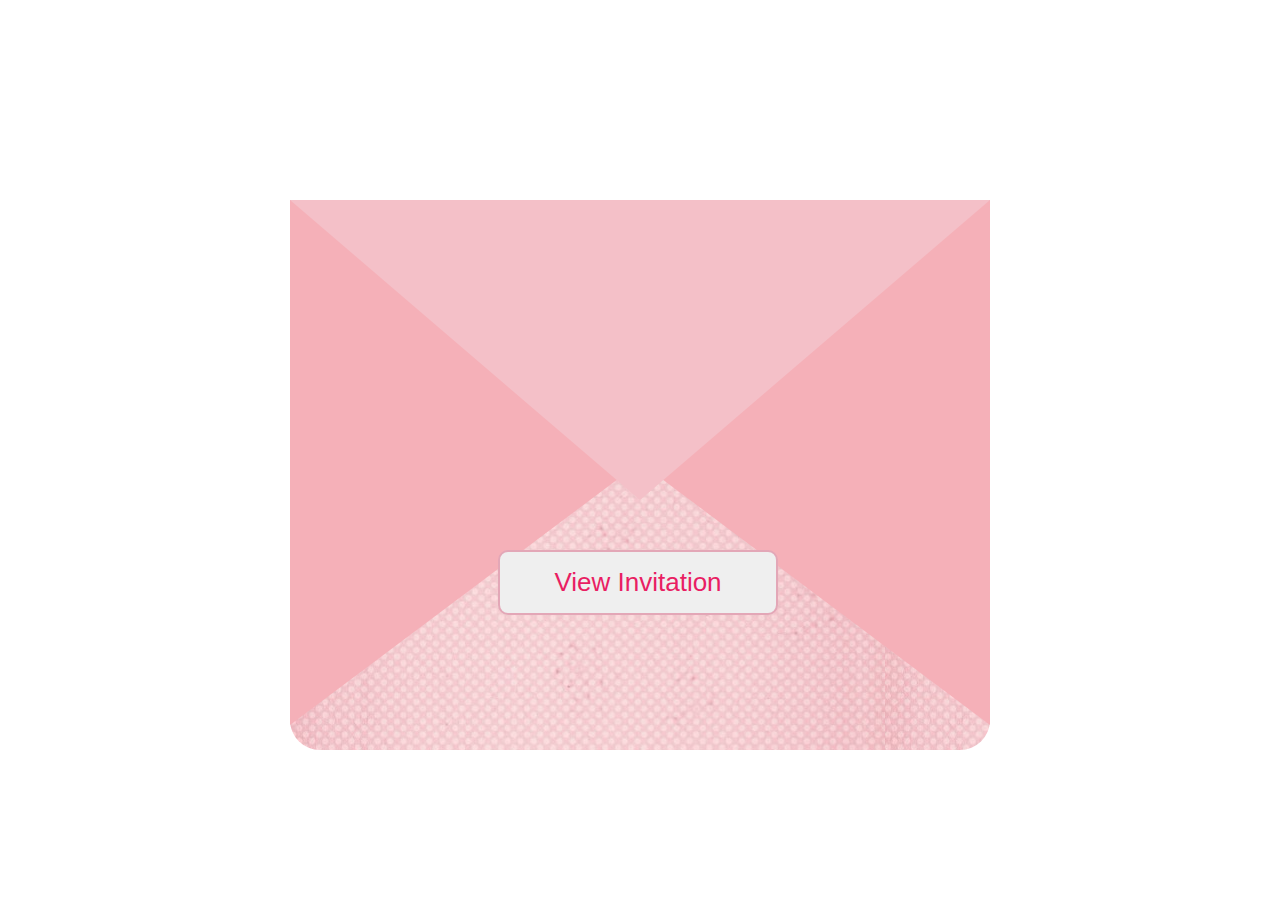
==== index.html @ b22645e7 "Rename baby.html to index.html" ====
<!DOCTYPE html>
<html>

<head>
    <meta charset="utf-8">
    <meta http-equiv="X-UA-Compatible" content="IE=edge">
    <title>Emily Sofia Baby Shower</title>
    <meta name="description" content="">
    <meta name="viewport" content="width=device-width, initial-scale=1">
    <script type="text/javascript" src="baby.js"></script>
    <link rel="stylesheet" href="baby.css">
    <link rel="icon" type="image/x-icon" href="flowers.jpg">

</head>

<body>
    <div class="frame">
        <button id="button_open_envelope" style="text-align: center;">
            View Invitation
        </button>
        <div class="message" style="text-align: center;">
            <div class="text">
                <h1>Emily Sofia's <br> Baby Shower</h1>
                <p>237 Shakespeare Dr, Morrisville, NC 27560</p>
                <p>April 20th | 11:00am</p>
                <p>
                    <a href="https://forms.office.com/r/LzM68naaLL">RSVP</a> /
                    <a href="https://www.babylist.com/list/emily-sofia">Baby Registry</a>
                </p>
            </div>
        </div>
        <div class="bottom"></div>
        <div class="left"></div>
        <div class="right"></div>
        <div class="top"></div>
    </div>
    </div>
</body>

</html>
---- baby.css ----
/* STRART HEREEE */

body {
    background-image: url('flowers.jpg');
    background-size: cover;
    background-repeat: no-repeat;
    /* height: 100vh; */
}


/* The Modal (background) */

.modal {
    display: none;
    /* Hidden by default */
    position: fixed;
    /* Stay in place */
    z-index: 1;
    /* Sit on top */
    padding-top: 0px;
    /* Location of the box */
    padding-bottom: 100px;
    left: 0;
    top: 0;
    width: 100%;
    /* Full width */
    height: 100%;
    /* Full height */
    overflow: auto;
    /* Enable scroll if needed */
    background-color: rgb(0, 0, 0);
    /* Fallback color */
    background-color: rgba(0, 0, 0, 0.4);
    /* Black w/ opacity */
}


/* Modal Content */

.modal-content {
    position: relative;
    margin: auto;
    padding: 0;
    width: 80%;
    -webkit-animation-name: animatetop;
    -webkit-animation-duration: 0.4s;
    animation-name: animatetop;
    animation-duration: 0.4s
}


/* Add Animation */

@-webkit-keyframes animatetop {
    from {
        top: -300px;
        opacity: 0
    }
    to {
        top: 0;
        opacity: 1
    }
}

@keyframes animatetop {
    from {
        top: -300px;
        opacity: 0
    }
    to {
        top: 0;
        opacity: 1
    }
}

.frame {
    width: 700px;
    height: 550px;
    margin: 200px auto 0;
    position: relative;
    background: #e3a7b7;
    border-radius: 0 0 40px 40px;
}

#button_open_envelope {
    width: 280px;
    position: absolute;
    z-index: 311;
    top: 350px;
    left: 208px;
    border-radius: 10px;
    font-size: 26px;
    padding: 15px 0;
    border: 2px solid #e3a7b7;
    transition: all .3s ease-in-out;
    color: #e91e63;
}

#button_open_envelope:hover {
    background: #FFf;
    transform: scale(1.1);
    cursor: pointer;
}

.message {
    position: relative;
    padding-top: 3em;
    width: 680px;
    min-height: 450px;
    height: auto;
    background-image: url('flowers1.jpg');
    background-size: cover;
    background-repeat: no-repeat;
    margin: 0 auto;
    top: 25px;
    box-shadow: 0 0 5px 2px #333;
    transition: 2s ease-in-out;
    transition-delay: 1.5s;
    z-index: 300;
}

.text {
    padding: 50px 30px;
    font-size: 20px;
    color: #e91e63;
    h1,
    a {
        color: #a6283a;
    }
}

.left,
.right,
.top {
    width: 0;
    height: 0;
    position: absolute;
    top: 0;
    z-index: 310;
}

.left {
    border-left: 400px solid #f5b0b8;
    border-top: 225px solid transparent;
    border-bottom: 300px solid transparent;
}

.right {
    border-right: 400px solid #f5b0b8;
    border-top: 225px solid transparent;
    border-bottom: 300px solid transparent;
    left: 300px;
}

.top {
    border-right: 350px solid transparent;
    border-top: 300px solid #f4c0c8;
    border-left: 350px solid transparent;
    transition: transform 1s, border 1s, ease-in-out;
    transform-origin: top;
    transform: rotateX(0deg);
    z-index: 500;
}

.bottom {
    width: 700px;
    height: 290px;
    position: absolute;
    /* background: #f59fac; */
    background-image: url('texture.jpg');
    top: 260px;
    border-radius: 0 0 30px 30px;
    /* border-color: black;
    border: 1px;
    border-style: solid; */
    z-index: 310;
}

.open {
    transform-origin: top;
    transform: rotateX(180deg);
    transition: transform .7s, border .7s, z-index .7s ease-in-out;
    border-top: 150px solid #e3a7b7;
    z-index: 200;
}

.pull {
    -webkit-animation: message_animation 2s 1 ease-in-out;
    animation: message_animation 2s 1 ease-in-out;
    -webkit-animation-fill-mode: forwards;
    animation-fill-mode: forwards;
    -webkit-animation-delay: .9s;
    animation-delay: .45s;
    transition: 1.5s;
    transition-delay: 1s;
    z-index: 300;
}

@-webkit-keyframes message_animation {
    0% {
        transform: translatey(0px);
        z-index: 300;
        transition: 1s ease-in-out;
    }
    50% {
        transform: translatey(-340px);
        z-index: 300;
        transition: 1s ease-in-out;
    }
    51% {
        transform: translatey(-340px);
        z-index: 350;
        transition: 1s ease-in-out;
    }
    100% {
        transform: translatey(0px);
        z-index: 350;
        transition: 1s ease-in-out;
    }
}

@keyframes message_animation {
    0% {
        transform: translatey(0px);
        z-index: 300;
        transition: 1s ease-in-out;
    }
    50% {
        transform: translatey(-340px);
        z-index: 300;
        transition: 1s ease-in-out;
    }
    51% {
        transform: translatey(-340px);
        z-index: 350;
        transition: 1s ease-in-out;
    }
    100% {
        transform: translatey(0px);
        z-index: 350;
        transition: 1s ease-in-out;
    }
}
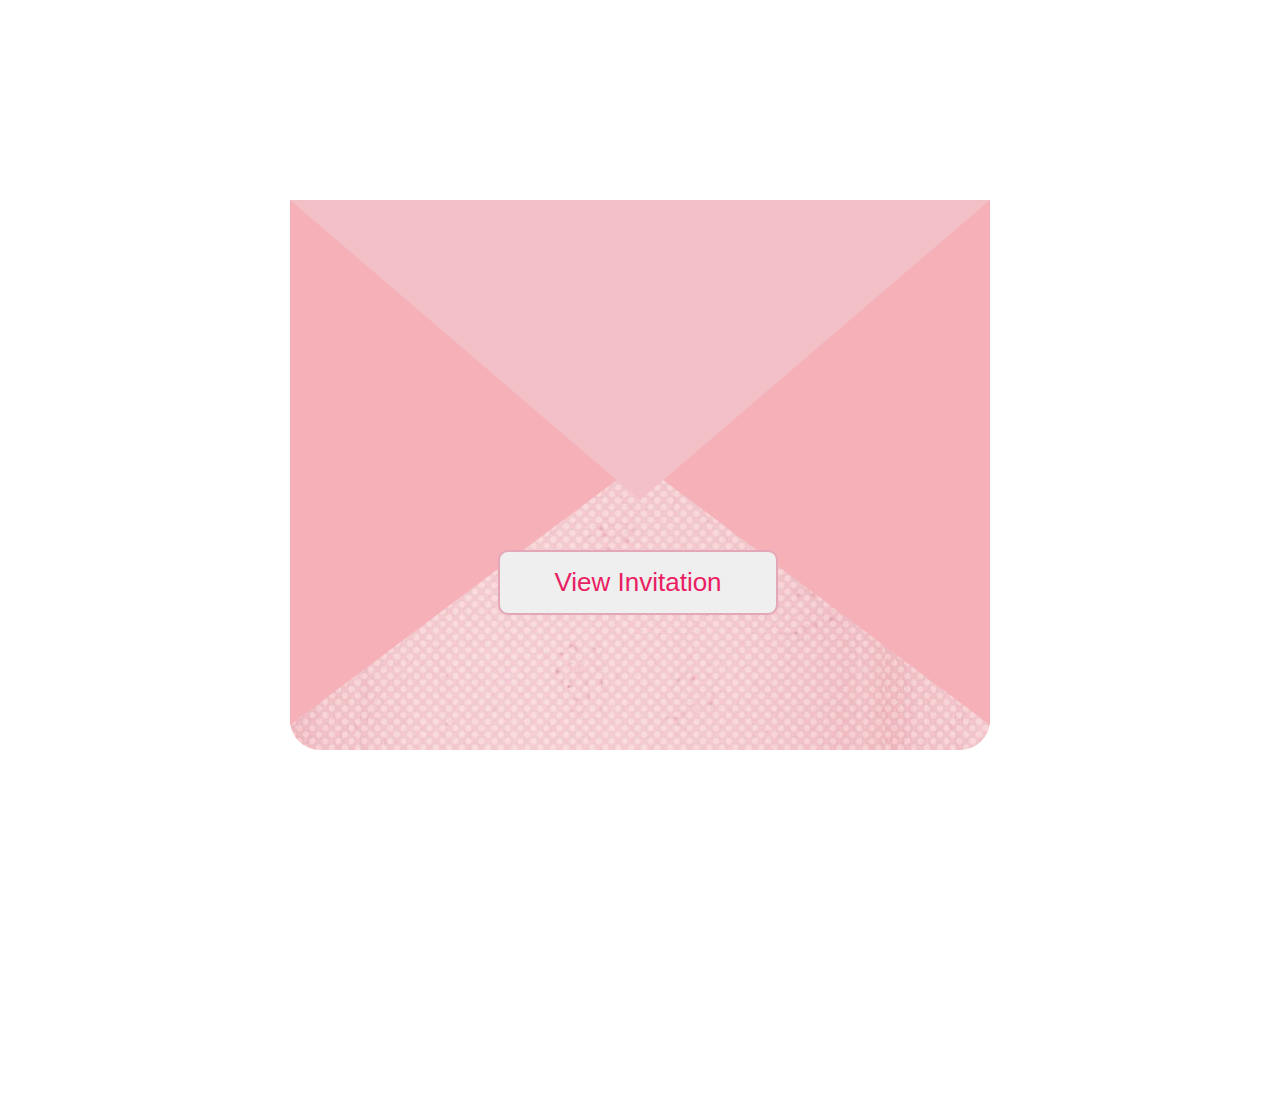
==== commit c91cb78d: "mobile" ====
--- a/index.html
+++ b/index.html
@@ -6,7 +6,7 @@
     <meta http-equiv="X-UA-Compatible" content="IE=edge">
     <title>Emily Sofia Baby Shower</title>
     <meta name="description" content="">
-    <meta name="viewport" content="width=device-width, initial-scale=1">
+    <meta name="viewport" content="width=device-width, initial-scale=1.0">
     <script type="text/javascript" src="baby.js"></script>
     <link rel="stylesheet" href="baby.css">
     <link rel="icon" type="image/x-icon" href="flowers.jpg">
--- a/baby.css
+++ b/baby.css
@@ -1,10 +1,8 @@
-/* STRART HEREEE */
-
 body {
     background-image: url('flowers.jpg');
     background-size: cover;
     background-repeat: no-repeat;
-    /* height: 100vh; */
+    height: 100vh;
 }
 
 
@@ -240,4 +238,57 @@
         z-index: 350;
         transition: 1s ease-in-out;
     }
+}
+
+/* Mobile Media Queries */
+@media only screen and (max-width: 600px) {
+    .modal-content {
+        width: 100%; 
+    }
+    
+    .frame {
+        width: 90%; 
+        margin-top: 100px; 
+    }
+    
+    #button_open_envelope {
+        width: 80%; 
+        left: 10%; 
+    }
+    
+    .message {
+        width: 90%; 
+    }
+    
+    .text {
+        font-size: 16px; 
+    }
+    
+    .left,
+    .right,
+    .bottom {
+        width: 100%;
+    }
+    
+    .left {
+        border-left: 250px solid #f5b0b8;
+        border-top: 250px solid transparent;
+        border-bottom: 250px solid transparent;
+    }
+    .right {
+        border-right: 250px solid #f5b0b8;
+        border-top: 250px solid transparent;
+        border-bottom: 250px solid transparent;
+        left: -250px;
+    }
+
+    .top {
+        border-right: 44vw solid transparent;
+        border-top: 36vh solid #f4c0c8;
+        border-left: 43vw solid transparent;
+        transition: transform 1s, border 1s, ease-in-out;
+        transform-origin: top;
+        transform: rotateX(0deg);
+        z-index: 500;
+    }
 }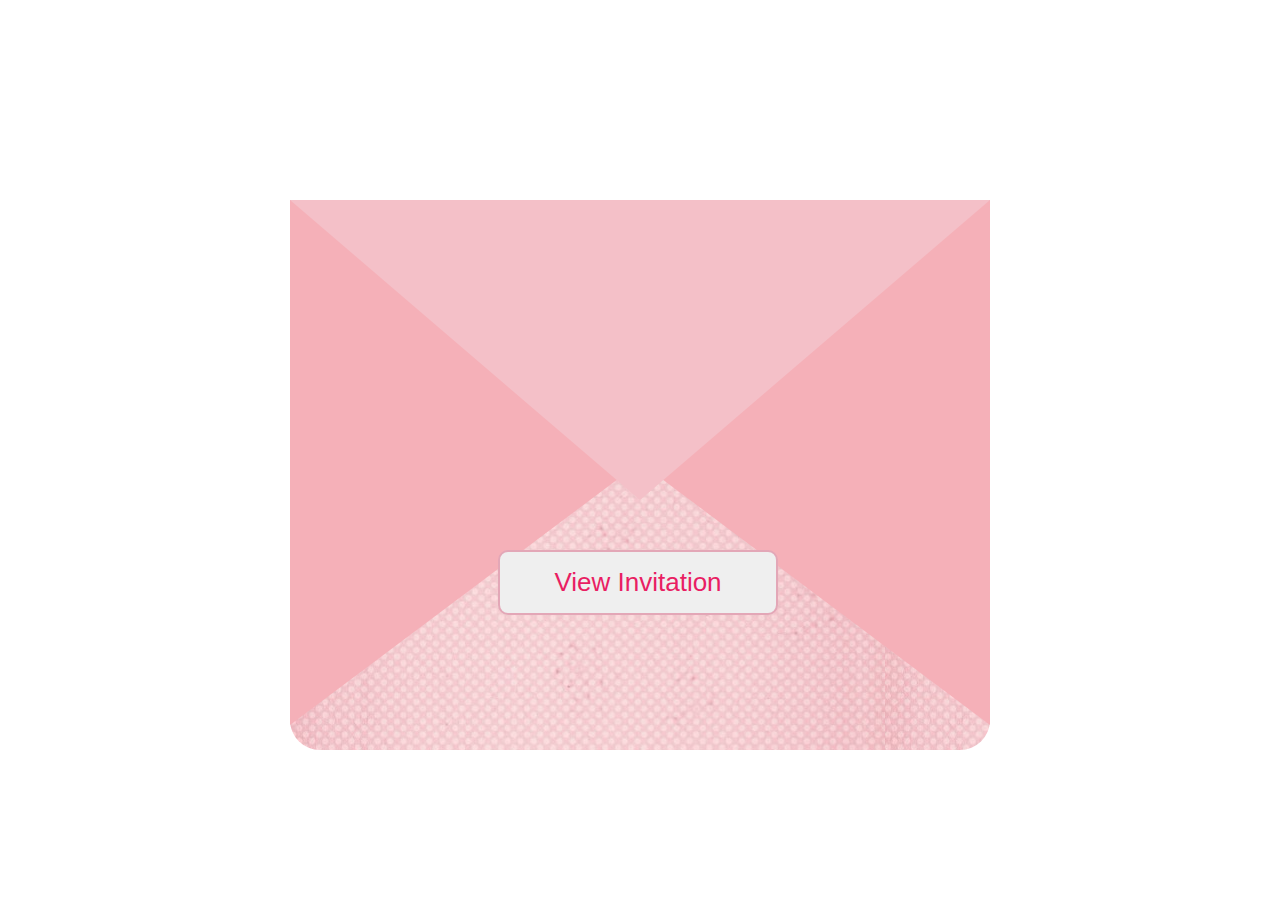
==== commit a1d517f6: "Styles" ====
--- a/index.html
+++ b/index.html
@@ -21,7 +21,7 @@
         <div class="message" style="text-align: center;">
             <div class="text">
                 <h1>Emily Sofia's <br> Baby Shower</h1>
-                <p>237 Shakespeare Dr, Morrisville, NC 27560</p>
+                <p>237 Shakespeare Dr, <br> Morrisville, NC 27560</p>
                 <p>April 20th | 11:00am</p>
                 <p>
                     <a href="https://forms.office.com/r/LzM68naaLL">RSVP</a> /
--- a/baby.css
+++ b/baby.css
@@ -1,8 +1,9 @@
-body {
+html {
     background-image: url('flowers.jpg');
     background-size: cover;
     background-repeat: no-repeat;
-    height: 100vh;
+    /* height: 100vh; */
+    height: -webkit-fill-available;
 }
 
 
@@ -248,47 +249,66 @@
     
     .frame {
         width: 90%; 
-        margin-top: 100px; 
+        /* margin-top: 100px;  */
+        height: 400px;
     }
     
     #button_open_envelope {
         width: 80%; 
         left: 10%; 
+        top: 289px;
     }
     
     .message {
-        width: 90%; 
+        width: 90%;
+        background-size: 396px 488px;
+        background-position: -31px -2px;
+        min-height: 300px;
     }
     
     .text {
         font-size: 16px; 
     }
     
+
     .left,
     .right,
     .bottom {
         width: 100%;
+    
+    }
+
+    .bottom {
+        top: 150px
     }
     
     .left {
         border-left: 250px solid #f5b0b8;
-        border-top: 250px solid transparent;
-        border-bottom: 250px solid transparent;
+        border-top: 146px solid transparent;
+        border-bottom: 258px solid transparent;
     }
     .right {
         border-right: 250px solid #f5b0b8;
-        border-top: 250px solid transparent;
-        border-bottom: 250px solid transparent;
+        border-top: 146px solid transparent;
+        border-bottom: 258px solid transparent;
         left: -250px;
     }
 
     .top {
         border-right: 44vw solid transparent;
-        border-top: 36vh solid #f4c0c8;
+        border-top: 30vh solid #f4c0c8;
         border-left: 43vw solid transparent;
         transition: transform 1s, border 1s, ease-in-out;
         transform-origin: top;
         transform: rotateX(0deg);
         z-index: 500;
     }
+
+    .top.open {
+        transform-origin: top;
+        transform: rotateX(180deg);
+        transition: transform .7s, border .7s, z-index .7s ease-in-out;
+        border-top: 150px solid #e3a7b7;
+        z-index: 200; /* Ensure this matches the intended z-index after animation */
+    }
 }